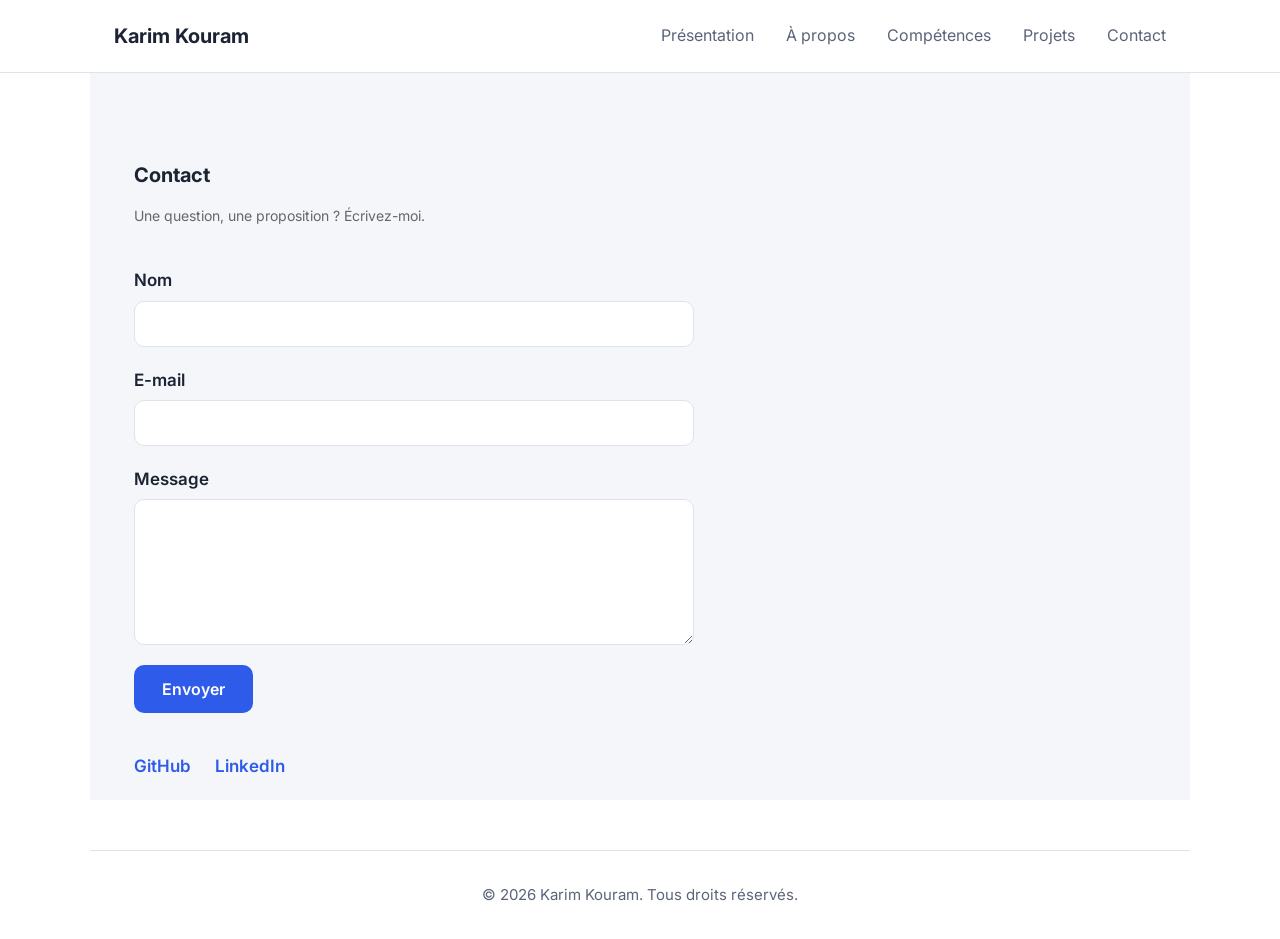
==== starter-portfolio/site/contact.html @ 82bd507e "first commit" ====
<!DOCTYPE html>
<html lang="en">
<head>
    <meta charset="UTF-8">
    <meta name="viewport" content="width=device-width, initial-scale=1.0">
    <meta name="description" content="Portfolio de Prénom Nom, apprenant développeur web.">
    <title>Karim Kouram — Portfolio</title>

  <!-- Police Inter (Google Fonts) -->
  <link rel="preconnect" href="https://fonts.googleapis.com">
  <link rel="preconnect" href="https://fonts.gstatic.com" crossorigin>
  <link href="https://fonts.googleapis.com/css2?family=Inter:wght@400;600;700&amp;display=swap" rel="stylesheet">

  <link rel="stylesheet" href="css/style.css">
</head>
<body>
    <!-- ========== EN-TÊTE ========== -->
  <header class="en-tete">
    <div class="conteneur en-tete__contenu">
      <a class="logo" href="index.html">Karim Kouram</a>
      <nav aria-label="Navigation principale">
        <ul class="menu">
          <li><a href="index.html">Présentation</a></li>
          <li><a href="a-propos.html">À propos</a></li>
          <li><a href="Competences.html">Compétences</a></li>
          <li><a href="projets.html">Projets</a></li>
          <li><a href="contact.html">Contact</a></li>
        </ul>
      </nav>
    </div>
  </header>

  <main>

    <!-- ========== CONTACT ========== -->
    <section id="contact" class="section section--claire">
      <div class="conteneur">
        <h2>Contact</h2>
        <p class="section__intro">Une question, une proposition ? Écrivez-moi.</p>

        <form class="formulaire" action="#" method="post">
          <label for="nom">Nom</label>
          <input id="nom" name="nom" type="text">

          <label for="email">E-mail</label>
          <input id="email" name="email" type="text">

          <label for="message">Message</label>
          <textarea id="message" name="message" rows="6"></textarea>

          <button class="bouton" type="submit">Envoyer</button>
        </form>

        <ul class="reseaux">
          <li><a class="lien" href="#">GitHub</a></li>
          <li><a class="lien" href="#">LinkedIn</a></li>
        </ul>
      </div>
    </section>

    </main>

    <!-- ========== PIED DE PAGE ========== -->
  <footer class="pied">
    <div class="conteneur">
      <p>© 2026 Karim Kouram. Tous droits réservés.</p>
    </div>
  </footer>
</body>
</html>
---- starter-portfolio/site/css/style.css ----
/* ==========================================================
   Portfolio — modèle de départ (une seule page)
   Sommaire :
   1. Variables
   2. Base
   3. En-tête
   4. Présentation
   5. Sections communes
   6. Compétences
   7. Projets
   8. Contact
   9. Pied de page
   ========================================================== */

/* ---------- 1. Variables ---------- */
:root {
  /* Couleurs */
  --couleur-fond: #ffffff;
  --couleur-fond-clair: #f4f6fa;
  --couleur-texte: #1c2333;
  --couleur-texte-doux: #5b6478;
  --couleur-principale: #2f5bea;
  --couleur-bordure: #dde3ec;

  /* Typographie */
  --police: "Inter", Arial, sans-serif;

  /* Mise en page */
  --largeur-max: 1100px;
  --rayon: 10px;
}

/* ---------- 2. Base ---------- */
* {
  box-sizing: border-box;
}

body {
  margin: 0;
  font-family: var(--police);
  font-size: 17px;
  line-height: 1.6;
  color: var(--couleur-texte);
  background-color: var(--couleur-fond);
}

h1,
h2,
h3 {
  margin: 0;
  line-height: 1.2;
}

p {
  margin: 0;
}

ul {
  margin: 0;
  padding: 0;
  list-style: none;
}

a {
  color: inherit;
  text-decoration: none;
}

.conteneur {
  max-width: var(--largeur-max);
  margin: 0 auto;
  padding: 0 24px;
}

.bouton {
  display: inline-block;
  padding: 14px 28px;
  border: none;
  border-radius: var(--rayon);
  font-family: var(--police);
  font-size: 16px;
  font-weight: 600;
  color: #ffffff;
  background-color: var(--couleur-principale);
  cursor: pointer;
}

.lien {
  font-weight: 600;
  color: var(--couleur-principale);
}
.menu li a:hover {
  color: #2f5bea;
}

/* ---------- 3. En-tête ---------- */
.en-tete {
  border-bottom: 1px solid var(--couleur-bordure);
}

.en-tete__contenu {
  display: flex;
  justify-content: space-between;
  align-items: center;
  height: 72px;
}

.logo {
  font-size: 20px;
  font-weight: 700;
}

.menu {
  display: flex;
  gap: 32px;
}

.menu a {
  font-size: 16px;
  color: var(--couleur-texte-doux);
}

/* ---------- 4. Présentation ---------- */
.presentation {
  padding: 96px 0;
}

.presentation__contenu {
  display: flex;
  justify-content: space-between;
  align-items: center;
  gap: 64px;
}

.presentation__texte {
  max-width: 600px;
}

.surtitre {
  margin-bottom: 8px;
  font-weight: 600;
  color: var(--couleur-principale);
}

.presentation h1 {
  font-size: 56px;
}

.metier {
  margin-top: 8px;
  margin-bottom: 24px;
  font-size: 24px;
  color: var(--couleur-texte-doux);
}

.presentation .bouton {
  margin-top: 32px;
}

.presentation__photo {
  width: 280px;
  height: 280px;
  border-radius: 50%;
}

/* ---------- 5. Sections communes ---------- */
.section {
  padding: 80px 0;
}

.section--claire {
  background-color: var(--couleur-fond-clair);
}

.section h2 {
  font-size: 36px;
}

.section__intro {
  margin-top: 8px;
  margin-bottom: 40px;
  color: var(--couleur-texte-doux);
}

/* ---------- 6. Compétences ---------- */
.competences {
  display: flex;
  gap: 16px;
}

.competences li {
  padding: 10px 22px;
  border: 1px solid var(--couleur-bordure);
  border-radius: var(--rayon);
  font-weight: 600;
  background-color: var(--couleur-fond);
}

/* ---------- 7. Projets ---------- */
/* Les projets sont empilés les uns sous les autres. */
.projet {
  display: flex;
  align-items: center;
  gap: 32px;
  margin-bottom: 24px;
  padding: 24px;
  border: 1px solid var(--couleur-bordure);
  border-radius: var(--rayon);
}

.projet__image {
  width: 320px;
  height: 200px;
  border-radius: var(--rayon);
}

.projet h3 {
  margin-bottom: 8px;
  font-size: 22px;
}

.projet p {
  color: var(--couleur-texte-doux);
}

.technologies {
  display: flex;
  gap: 8px;
  margin-top: 16px;
  margin-bottom: 16px;
}

.technologies li {
  padding: 4px 12px;
  border-radius: 6px;
  font-size: 14px;
  background-color: var(--couleur-fond-clair);
}

/* ---------- 8. Contact ---------- */
.formulaire {
  max-width: 560px;
}

.formulaire label {
  display: block;
  margin-bottom: 6px;
  font-weight: 600;
}

.formulaire input,
.formulaire textarea {
  display: block;
  width: 100%;
  margin-bottom: 20px;
  padding: 12px 14px;
  border: 1px solid var(--couleur-bordure);
  border-radius: var(--rayon);
  font-family: var(--police);
  font-size: 16px;
  color: var(--couleur-texte);
  background-color: var(--couleur-fond);
}

.reseaux {
  display: flex;
  gap: 24px;
  margin-top: 40px;
}

/* ---------- 9. Pied de page ---------- */
.pied {
  padding: 32px 0;
  border-top: 1px solid var(--couleur-bordure);
  font-size: 15px;
  text-align: center;
  color: var(--couleur-texte-doux);
}


/* SECTIONS */
.section {
    max-width: 1100px;
    margin: auto;
    padding: 55px 20px 20px;
}

.section h1 {
    font-size: 28px;
    margin-bottom: 5px;
    color: #111827;
}

.section h2 {
    font-size: 20px;
    margin-top: 35px;
    margin-bottom: 18px;
}

.section p {
    color: #666;
    font-size: 14px;
}

.subtitle {
    margin-bottom: 20px;
}


/* LANGAGES */
.languages {
    display: grid;
    grid-template-columns: 1fr 1fr;
    gap: 25px;
}


/* OUTILS */
.tools {
    display: grid;
    grid-template-columns: repeat(3, 1fr);
    gap: 25px;
}


/* CARDS */
.card {
    border: 1px solid #e5e7eb;
    border-radius: 6px;
    padding: 22px;
    background: white;
}

.card p {
    margin-top: 15px;
}


/* TAG */
.tag {
    display: inline-block;
    background-color: #f3f4f6;
    color: #333;
    padding: 5px 12px;
    border-radius: 5px;
    font-size: 13px;
}


/* FOOTER */
footer {
    max-width: 1100px;
    margin: 50px auto 0;
    padding: 30px 20px;
    text-align: center;
    border-top: 1px solid #eeeeee;
    color: #777;
    font-size: 13px;
}
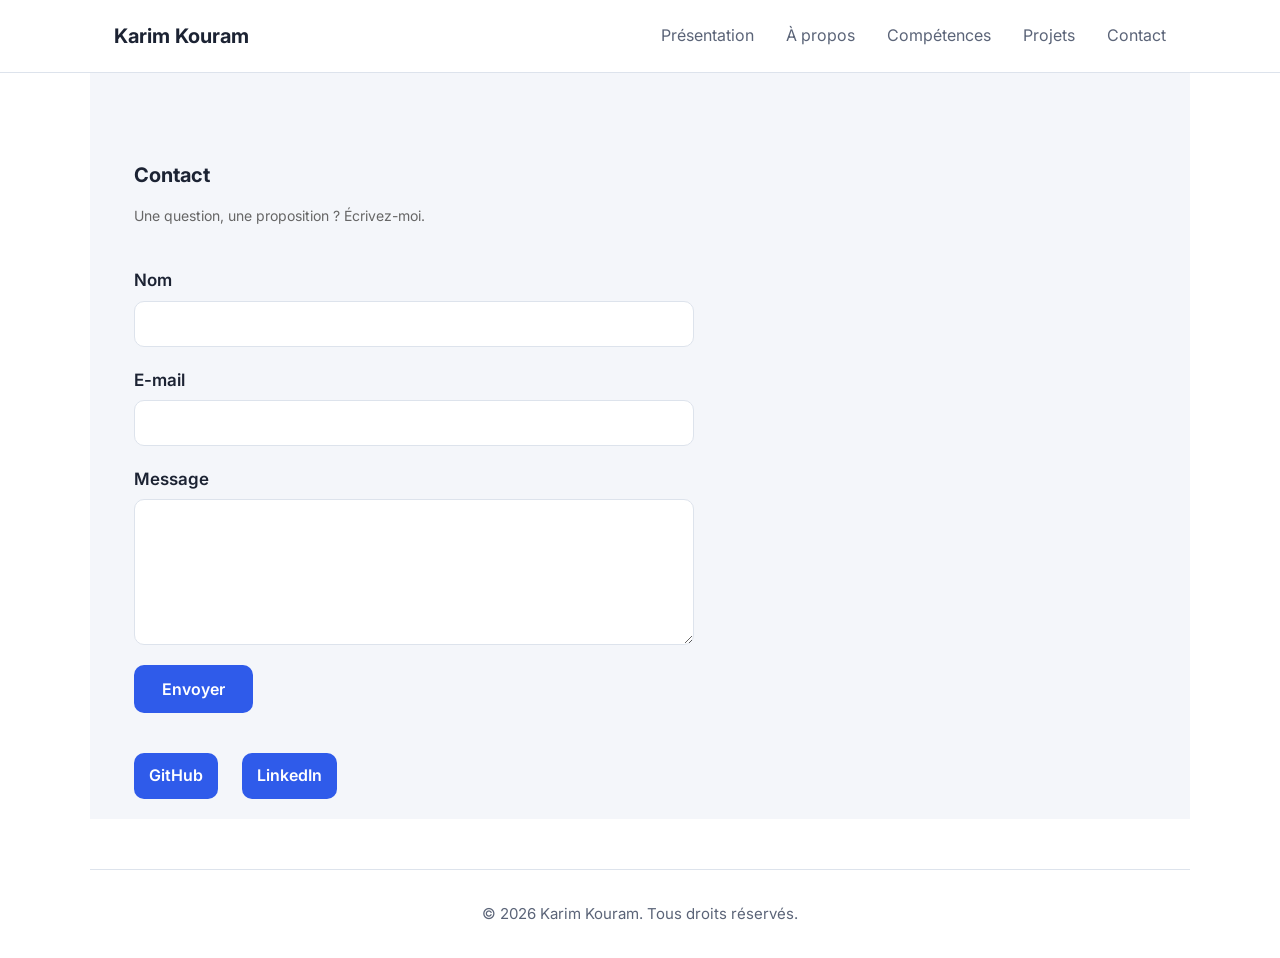
==== commit e3e00655: "jai modifie la partie html et ajoute des animations dans css" ====
--- a/starter-portfolio/site/contact.html
+++ b/starter-portfolio/site/contact.html
@@ -52,8 +52,8 @@
         </form>
 
         <ul class="reseaux">
-          <li><a class="lien" href="#">GitHub</a></li>
-          <li><a class="lien" href="#">LinkedIn</a></li>
+          <li><a class="lien" href="https://github.com/Karim-kouram" target="_blank">GitHub</a></li>
+          <li><a class="lien" href="https://www.linkedin.com/in/karim-kouram-56aa43338" target="_blank">LinkedIn</a></li>
         </ul>
       </div>
     </section>
--- a/starter-portfolio/site/css/style.css
+++ b/starter-portfolio/site/css/style.css
@@ -83,14 +83,33 @@
   color: #ffffff;
   background-color: var(--couleur-principale);
   cursor: pointer;
+  transition: transform 0.5s cubic-bezier(0.16, 1, 0.3, 1),
+  box-shadow 0.5s ease;
+}
+
+.bouton:hover {
+  transform: translateY(-10px) scale(1.03);
+  box-shadow: 0 20px 40px rgba(0, 0, 0, 0.2);
 }
 
 .lien {
-  font-weight: 600;
-  color: var(--couleur-principale);
-}
-.menu li a:hover {
-  color: #2f5bea;
+  display: inline-block;
+  padding: 10px 15px;
+  border: none;
+  border-radius: var(--rayon);
+  font-family: var(--police);
+  font-size: 16px;
+  font-weight: 600;
+  color: #ffffff;
+  background-color: var(--couleur-principale);
+  cursor: pointer;
+  transition: transform 0.5s cubic-bezier(0.16, 1, 0.3, 1),
+  box-shadow 0.5s ease;
+}
+
+.lien:hover {
+  transform: translateY(-10px) scale(1.03);
+  box-shadow: 0 20px 40px rgba(0, 0, 0, 0.2);
 }
 
 /* ---------- 3. En-tête ---------- */
@@ -118,7 +137,15 @@
 .menu a {
   font-size: 16px;
   color: var(--couleur-texte-doux);
-}
+  transition: all 0.5s ease;
+}
+
+.menu li a:hover {
+  color: #2f5bea;
+  font-weight: bolder;
+  border-bottom: #2f5bea solid;
+}
+
 
 /* ---------- 4. Présentation ---------- */
 .presentation {
@@ -212,6 +239,13 @@
   width: 320px;
   height: 200px;
   border-radius: var(--rayon);
+  transition: all 0.4s ease;
+}
+
+.projet__image:hover {
+  transform: scale(1.1);
+  filter: brightness(0.8);
+  
 }
 
 .projet h3 {
